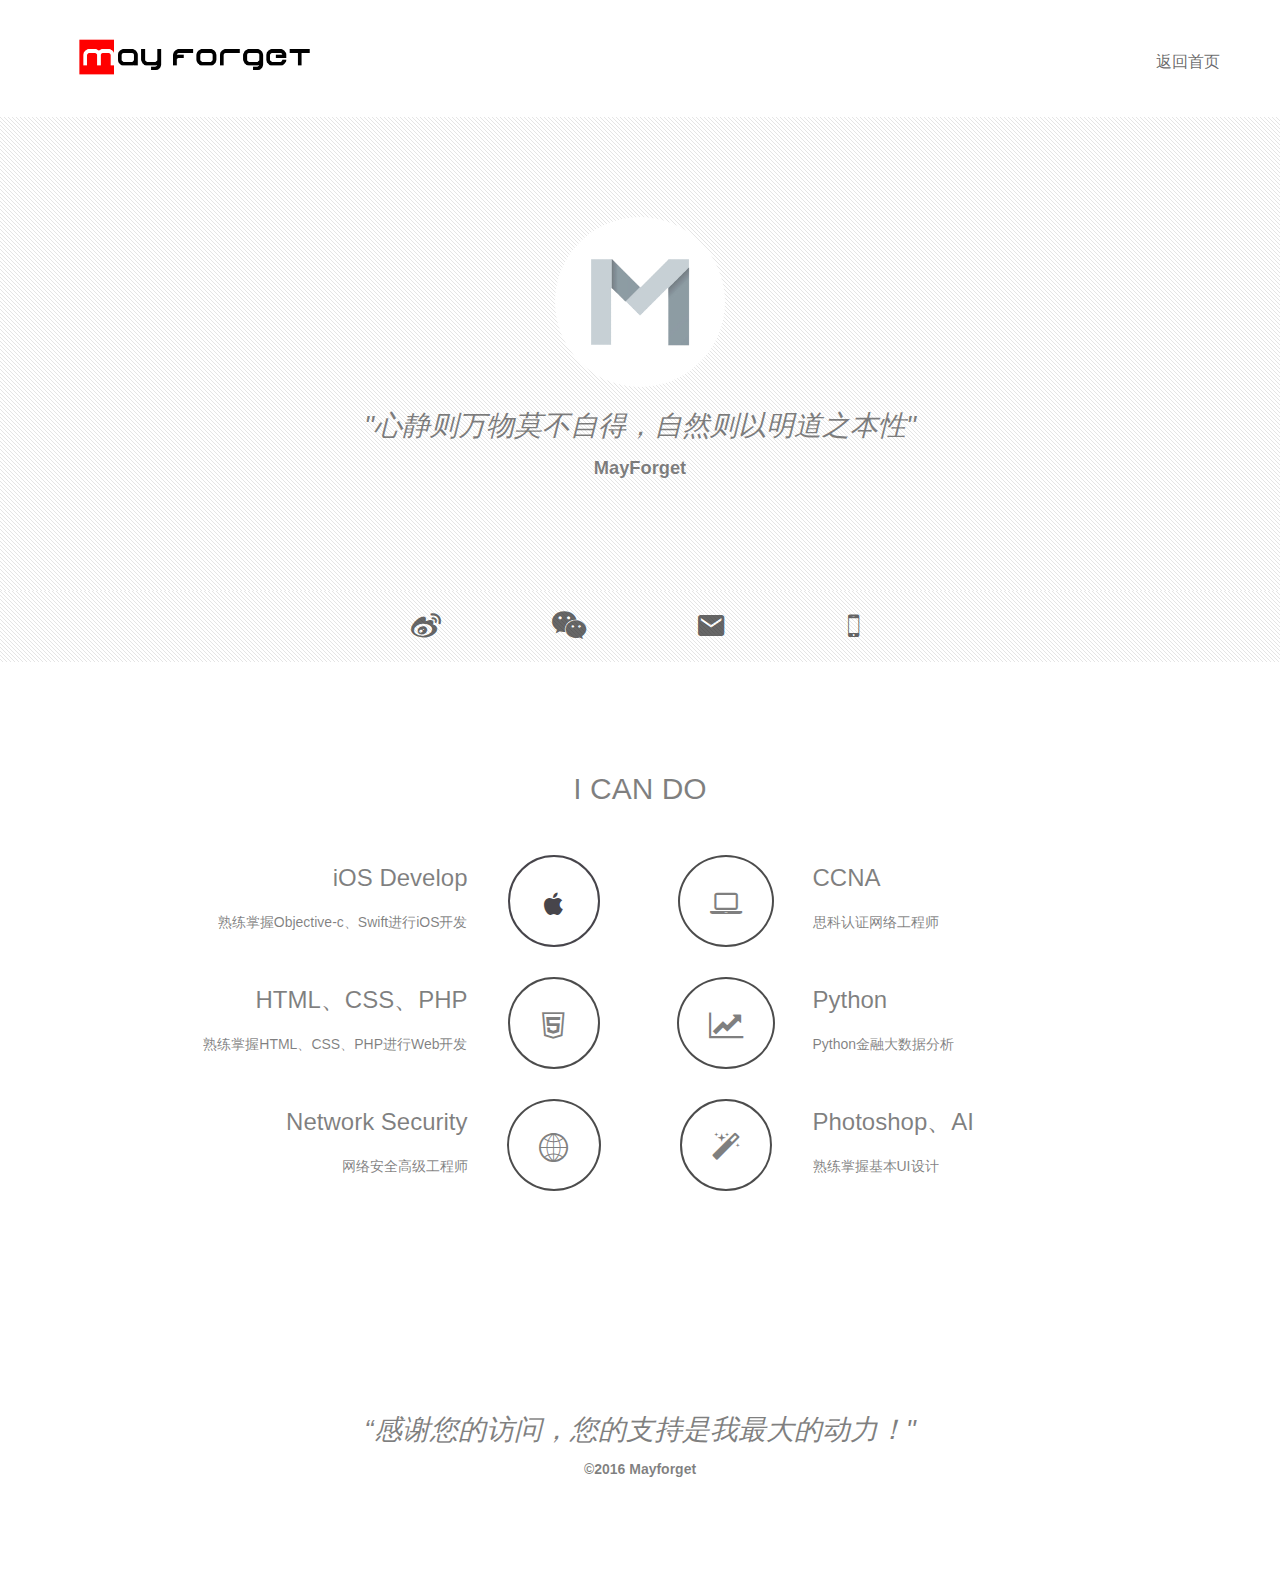
==== about/index.html @ a8c067c3 "Site updated: 2016-07-07 21:39:29" ====
<!doctype html><html><head> <meta charset="utf-8"> <meta name="keywords" content=""> <meta name="description" content=""> <meta name="viewport" content="width=device-width, initial-scale=1, user-scalable=0"> <link rel="shortcut icon" type="image/png" href="favicon.png" /> <link rel="stylesheet" type="text/css" href="./css/bootstrap.min.css"><link rel="stylesheet" type="text/css" href="style.css"><link rel='stylesheet' href='./css/font-awesome.min.css'/><link rel='stylesheet' href='./css/ionicons.min.css'/><link rel='stylesheet' href='./css/linecons.min.css'/> <script src="./js/jquery-2.1.0.min.js"></script><script src="./js/bootstrap.min.js"></script><script src="./js/blocs.min.js"></script> <title>Home</title></head><body><!-- Main container --><div class="page-container"> <!-- bloc-0 --><div class="bloc l-bloc bgc-white" id="bloc-0"><div class="container bloc-sm"><nav class="navbar row"><div class="navbar-header"><a class="navbar-brand" href="index.html"><span class="special-tag-for-editing-text-with-html"></span><span class="special-tag-for-editing-text-with-html"></span><span class="special-tag-for-editing-text-with-html"></span><span class="special-tag-for-editing-text-with-html"></span><span class="special-tag-for-editing-text-with-html"></span><span class="special-tag-for-editing-text-with-html"></span><img src="img/logo.png" alt="logo" width="270" height="45" /></a><button id="nav-toggle" type="button" class="ui-navbar-toggle navbar-toggle" data-toggle="collapse" data-target=".navbar-1"><span class="sr-only">Toggle navigation</span><span class="icon-bar"></span><span class="icon-bar"></span><span class="icon-bar"></span></button></div><div class="collapse navbar-collapse navbar-1"><ul class="site-navigation nav navbar-nav"><li><a href="http://www.mayforget.com">返回首页</a></li></ul></div></nav></div></div><!-- bloc-0 END --><!-- bloc-1 --><div class="bloc bgc-white bg-lines-dr2-bg l-bloc bg-repeat" id="bloc-1"><div class="container bloc-lg"><div class="row"><div class="col-sm-2 col-sm-offset-5 col-xs-6 col-xs-offset-3"><img src="img/avatar.png" class="img-responsive img-circle" /></div><div class="col-xs-12 col-md-8 col-md-offset-2"><h3 class="statement-bloc-text">"心静则万物莫不自得，自然则以明道之本性"</h3><p class="text-center "><strong>MayForget</strong></p></div></div></div></div><!-- bloc-1 END --><!-- bloc-2 --><div class="bloc bg-lines-dr2-bg bg-repeat bgc-white l-bloc " id="bloc-2"><div class="container bloc-sm"><div class="row"><div class="col-sm-12 col-md-6 col-md-offset-3"><div class="col-xs-3 text-center"><a class="social" href="http://weibo.com/cn7570"><span class="fa fa-weibo icon-md"></span></a></div><div class="col-xs-3 text-center"><a class="social" href="cnsecx"><span class="fa fa-weixin icon-md"></span></a></div><div class="col-xs-3 text-center"><a class="social" href="351562754@qq.con"><span class="ion ion-android-mail icon-md"></span></a></div><div class="col-xs-3 text-center"><a class="social" href="18163555505"><span class="ion ion-iphone icon-md"></span></a></div></div></div></div></div><!-- bloc-2 END --><!-- bloc-3 --><div class="bloc feature-list bgc-white l-bloc" id="bloc-3"><div class="container bloc-lg"><div class="row"><div class="col-sm-12"><h2 class="text-center mg-md">I CAN DO</h2></div></div><div class="row voffset"><div class="col-sm-6"><div class="col-sm-9"><h3 class="text-right mg-md">iOS Develop</h3><p class="text-right">熟练掌握Objective-c、Swift进行iOS开发</p></div><div class="col-sm-3"><div class="text-center"><span class="ion ion-social-apple icon-round icon-md icon-outer-space"></span></div></div></div><div class="col-sm-6"><div class="col-sm-3"><div class="text-center"><span class="fa fa-laptop icon-round icon-md"></span></div></div><div class="col-sm-9"><h3 class="mg-md">CCNA</h3><p>思科认证网络工程师</p></div></div></div><div class="row voffset"><div class="col-sm-6"><div class="col-sm-9"><h3 class="text-right mg-md">HTML、CSS、PHP</h3><p class="text-right">熟练掌握HTML、CSS、PHP进行Web开发</p></div><div class="col-sm-3"><div class="text-center"><span class="ion ion-social-html5-outline icon-round icon-md"></span></div></div></div><div class="col-sm-6"><div class="col-sm-3"><div class="text-center"><span class="fa fa-line-chart icon-round icon-md"></span></div></div><div class="col-sm-9"><h3 class="mg-md">Python</h3><p>Python金融大数据分析</p></div></div></div><div class="row voffset"><div class="col-sm-6"><div class="col-sm-9"><h3 class="text-right mg-md">Network Security</h3><p class="text-right">网络安全高级工程师</p></div><div class="col-sm-3"><div class="text-center"><span class="li_world icon-round icon-md"></span></div></div></div><div class="col-sm-6"><div class="col-sm-3"><div class="text-center"><span class="fa fa-magic icon-round icon-md"></span></div></div><div class="col-sm-9"><h3 class="mg-md">Photoshop、AI</h3><p>熟练掌握基本UI设计</p></div></div></div></div></div><!-- bloc-3 END --><!-- ScrollToTop Button --><a class="bloc-button btn btn-d scrollToTop" onclick="scrollToTarget('1')"><span class="fa fa-chevron-up"></span></a><!-- ScrollToTop Button END--><!-- Footer - bloc-4 --><div class="bloc bgc-white l-bloc" id="bloc-4"><div class="container bloc-lg"><div class="row"><div class="col-xs-12 col-md-8 col-md-offset-2"><h3 class="statement-bloc-text">“感谢您的访问，您的支持是我最大的动力！"</h3><p class="text-center"><strong>©2016 Mayforget</strong></p></div></div></div></div><!-- Footer - bloc-4 END --></div><!-- Main container END --> </body> <!-- Google Analytics --> <!-- Google Analytics END --></html>
---- about/style.css ----
body{margin:0;padding:0; background:#FFF; overflow-x:hidden; -webkit-font-smoothing: antialiased; -moz-osx-font-smoothing: grayscale;}a:hover{text-decoration: none; cursor:pointer;}a,button{outline: none!important;} #page-loading-blocs-notifaction{position: absolute;top: 0;bottom: 0;width: 100%;z-index:100000;background:#FFFFFF url("img/pageload-spinner.gif") no-repeat center center;}.bloc{width:100%;clear:both;background: 50% 50% no-repeat;padding:0 50px;-webkit-background-size: cover;-moz-background-size: cover;-o-background-size: cover;background-size: cover;position:relative;}.bloc .container{padding-left:0;padding-right:0;}.bloc-lg{padding:100px 50px;}.bloc-sm{padding:20px 50px;}.bg-center,.bg-l-edge,.bg-r-edge,.bg-t-edge,.bg-b-edge,.bg-tl-edge,.bg-bl-edge,.bg-tr-edge,.bg-br-edge,.bg-repeat{-webkit-background-size: auto!important;-moz-background-size: auto!important;-o-background-size: auto!important;background-size: auto!important;}.bg-repeat{background:repeat;}.d-bloc .panel,.l-bloc{color:rgba(0,0,0,.5);}.d-bloc .panel button:hover,.l-bloc button:hover{color:rgba(0,0,0,.7);}.l-bloc .icon-round,.l-bloc .icon-square,.l-bloc .icon-rounded,.l-bloc .icon-semi-rounded-a,.l-bloc .icon-semi-rounded-b{border-color:rgba(0,0,0,.7);}.d-bloc .panel .divider-h span,.l-bloc .divider-h span{border-color:rgba(0,0,0,.1);}.d-bloc .panel .a-btn,.l-bloc .a-btn,.l-bloc .navbar a,.l-bloc .navbar-brand,.l-bloc a .icon-sm, .l-bloc a .icon-md, .l-bloc a .icon-lg, .l-bloc a .icon-xl, .l-bloc h1 a, .l-bloc h2 a, .l-bloc h3 a, .l-bloc h4 a, .l-bloc h5 a, .l-bloc h6 a, .l-bloc p a{color:rgba(0,0,0,.6);}.d-bloc .panel .a-btn:hover,.l-bloc .a-btn:hover,.l-bloc .navbar a:hover, .l-bloc .navbar-brand:hover, .l-bloc a:hover .icon-sm, .l-bloc a:hover .icon-md, .l-bloc a:hover .icon-lg, .l-bloc a:hover .icon-xl, .l-bloc h1 a:hover, .l-bloc h2 a:hover, .l-bloc h3 a:hover, .l-bloc h4 a:hover, .l-bloc h5 a:hover, .l-bloc h6 a:hover, .l-bloc p a:hover{color:rgba(0,0,0,1);}.l-bloc .navbar-toggle .icon-bar{color:rgba(0,0,0,.6);}.d-bloc .panel .btn-wire,.d-bloc .panel .btn-wire:hover,.l-bloc .btn-wire,.l-bloc .btn-wire:hover{color:rgba(0,0,0,.7);border-color:rgba(0,0,0,.3);}.voffset{margin-top:30px;}#bloc-1 p{font-size: 18.285714149475098px;}.navbar{margin-bottom: 0;z-index:1;}.navbar-brand{height:auto;padding:15px 15px;font-size:25px;font-weight:normal;font-weight:600;}.navbar-brand img{max-height: 200px;margin: 0 5px 0 0;display:inline;}.navbar-brand{padding: 15px 15px;}.navbar .nav{padding-top: 2px;margin-right: -16px;float:right;z-index:1;}.nav > li{float:left;margin-top:4px;font-size:16px;}.navbar-nav .open .dropdown-menu > li > a{text-align: inherit;}.nav > li a:hover, .nav > li a:focus{background:transparent;}.navbar-toggle{margin: 10px 10px 0 0;border: 0px;}.navbar-toggle:hover{background:transparent!important;}.navbar-toggle .icon-bar{background-color: rgba(0,0,0,.5);width: 26px;} .nav-invert .navbar .nav{float:left;}.nav-invert .navbar-header, .nav-invert .navbar-brand{float:right;}@media (min-width: 768px){.site-navigation{position:absolute;top:50%;right:20px;transform:translate(0, -50%);-webkit-transform:translateY(-50%);}.nav > li .dropdown-menu a,.nav > li .dropdown-menu a:hover{color:#484848;}.nav-invert .site-navigation{left:20px;right:0;}.nav-center{text-align:center;}.nav-center .navbar-header{width:100%;}.nav-center .navbar-header, .nav-center .navbar-brand, .nav-center .nav > li{float: none;display:inline-block;}.nav-center .site-navigation{position:relative;width:100%;margin-top:20px;}}.nav > li > .dropdown a{background: none!important;display: block;padding: 14px 15px;}nav .caret{margin: 0 5px;}.dropdown-menu .dropdown-menu{top:-8px;left:100%;}.dropdown-menu .dropmenu-flow-right{top:100%;left:0;margin-left: -1px;border-top-left-radius: 0;border-top-right-radius: 0;}.dropdown-menu .dropdown span{border: 4px solid black;border-top-color:transparent;border-right-color:transparent;border-bottom-color:transparent;margin: 6px -5px 0 0!important;float: right;}.mg-md{margin-top:10px;margin-bottom:20px;}.btn{margin: 0 5px 5px 0;}.btn.pull-right{margin: 0 0 5px 5px;}.btn-d,.btn-d:hover,.btn-d:focus{color:#FFF;background:rgba(0,0,0,.3);}button{outline: none!important;}.btn .caret{margin:0 0 0 5px}.dropdown a .caret{margin:0 0 0 5px}.btn-dropdown .dropdown-menu .dropdown{padding: 3px 20px;}.icon-md{font-size:30px!important;}.icon-round{margin:0 auto;border:2px solid transparent;border-radius: 50%;padding: 32px 30px 26px 30px;min-width:80px;}.icon-round,.icon-md,.icon-square.icon-md,.icon-rounded.icon-md{min-width: 92px;}.icon-round.icon-lg,.icon-square.icon-lg,.icon-rounded.icon-lg{min-width: 122px;}.icon-round.icon-xl,.icon-square.icon-xl,.icon-rounded.icon-xl{min-width: 162px;}.panel-sq, .panel-sq .panel-heading, .panel-sq .panel-footer{border-radius:0;}.panel-rd{border-radius:30px;}.panel-rd .panel-heading{border-radius:29px 29px 0 0;}.panel-rd .panel-footer{border-radius:0 0 29px 29px;}iframe{border:0;}.scrollToTop{width:40px;height:40px;position:fixed;bottom:20px;right:20px;opacity: 0;z-index: 500;transition: all .3s ease-in-out;}.scrollToTop span{margin-top: 6px;}.showScrollTop{font-size: 14px;opacity: 1;}h1,h2,h3,h4,h5,h6,p,label,.btn,a{font-family:"Helvetica";}.container{max-width:1170px;}.statement-bloc-text{line-height:38px;font-style:italic;font-size:28px;text-align:center;font-weight:lighter;}.bgc-white{background-color:#ffffff;}.icon-outer-space{color:#47454B!important;border-color:#47454B!important;}.bg-lines-dr2-bg{background-image:url('img/lines-dr2-bg.png');}@media (max-width: 1024px){ .bloc{  padding-left: 20px;padding-right: 20px;}}@media (max-width: 768px){ .container{width:100%;} .b-parallax{background-attachment:scroll;} .page-container, #hero-bloc{overflow-x: hidden;position: relative;}}@media (max-width: 767px){ .page-container{  overflow-x: hidden;  position:relative; } h1,h2,h3,h4,h5,h6,p{  padding-left:10px!important;padding-right:10px!important;  } #hero-bloc h1{  font-size:40px; } #hero-bloc h2{  font-size:34px; } #hero-bloc h3{  font-size:25px; } .bloc{  padding-left: 0;padding-right: 0; -webkit-background-size: auto 200%;  -moz-background-size: auto 200%;  -o-background-size: auto 200%;  background-size: auto 200%; } .b-parallax{  background-attachment:scroll; } .navbar .nav{  padding-top: 0;  border-top:1px solid rgba(0,0,0,.2);  float:none!important; } .navbar.row{  margin-left: 0;  margin-right: 0; } .site-navigation{position:inherit;transform:none;-webkit-transform:none;-ms-transform:none; }.nav > li{  margin-top: 0;  border-bottom:1px solid rgba(0,0,0,.1);  background:rgba(0,0,0,.05);  text-align: left;  padding-left:15px;  width:100%; } .nav > li:hover{  background:rgba(0,0,0,.08); } .dropdown .dropdown a .caret{  float: none;  margin: 5px 0 0 10px!important;  border: 4px solid black;  border-bottom-color: transparent;  border-right-color: transparent;  border-left-color: transparent; }  #hero-bloc .navbar .nav{  background:rgba(0,0,0,.8); } #hero-bloc .navbar .nav a{  color:rgba(255,255,255,.6); } .hero{  padding:50px 0; } .hero-nav{  left:-1px;  right:-1px; } .navbar-collapse{  padding:0;  overflow-x: hidden;  -webkit-box-shadow: none;  box-shadow: none; } .navbar-brand img{  max-height: 40px;  width:auto;  margin: -10px 10px 0 0;  } .nav-invert .navbar-header{  float: none;  width:100%; } .nav-invert .navbar-toggle{  float:left;  } .bloc-group .bloc{display:block;width:100%;  } .bloc-tile-2 .container, .bloc-tile-3 .container, .bloc-tile-4 .container{padding-left: 10px;padding-right: 10px; } .bloc-xxl,.bloc-xl,.bloc-lg{  padding: 40px 0; } .bloc-sm,.bloc-md{  padding-left: 0;padding-right: 0; } .a-block{  padding:0 10px; } .btn-dwn{ display:none;  } .voffset{  margin-top:5px; } .voffset-md{  margin-top:20px; } .voffset-lg{  margin-top:30px; } form{  padding:5px; } .close-lightbox{  display:inline-block; } .col-xs-2, .col-sm-2, .col-md-2, .col-lg-2, .col-xs-3, .col-sm-3, .col-md-3, .col-lg-3, .col-xs-4, .col-sm-4, .col-md-4, .col-lg-4, .col-xs-5, .col-sm-5, .col-md-5, .col-lg-5, .col-xs-6, .col-sm-6, .col-md-6, .col-lg-6, .col-xs-7, .col-sm-7, .col-md-7, .col-lg-7, .col-xs-8, .col-sm-8, .col-md-8, .col-lg-8, .col-xs-9, .col-sm-9, .col-md-9, .col-lg-9, .col-xs-10, .col-sm-10, .col-md-10, .col-lg-10, .col-xs-11, .col-sm-11, .col-md-11, .col-lg-11, .col-xs-12, .col-sm-12, .col-md-12, .col-lg-12 {  margin-top: 30px;  margin-bottom: 30px; } .video-bg-contianer{  display:none; } .blocsapp-device-iphone5{background-size: 216px 425px;padding-top:60px;width:216px;height:425px; } .blocsapp-device-iphone5 img{width: 180px;height: 320px; }}
---- about/css/linecons.min.css ----
@font-face{font-family:linecons;src:url(../fonts/linecons.eot);src:url(../fonts/linecons.eot?#iefix) format("embedded-opentype"),url(../fonts/linecons.woff) format("woff"),url(../fonts/linecons.ttf) format("truetype"),url(../fonts/linecons.svg#linecons) format("svg");font-weight:400;font-style:normal}[class*=" li_"],[class*=" li_"]:before,[class^=li_],[class^=li_]:before{font-family:linecons;font-style:normal;speak:none;font-weight:400;line-height:1;-webkit-font-smoothing:antialiased;-moz-osx-font-smoothing:grayscale;display:inline-block}.li_heart:before{content:"\e000"}.li_cloud:before{content:"\e001"}.li_star:before{content:"\e002"}.li_tv:before{content:"\e003"}.li_sound:before{content:"\e004"}.li_video:before{content:"\e005"}.li_trash:before{content:"\e006"}.li_user:before{content:"\e007"}.li_key:before{content:"\e008"}.li_search:before{content:"\e009"}.li_settings:before{content:"\e00a"}.li_camera:before{content:"\e00b"}.li_tag:before{content:"\e00c"}.li_lock:before{content:"\e00d"}.li_bulb:before{content:"\e00e"}.li_pen:before{content:"\e00f"}.li_diamond:before{content:"\e010"}.li_display:before{content:"\e011"}.li_location:before{content:"\e012"}.li_eye:before{content:"\e013"}.li_bubble:before{content:"\e014"}.li_stack:before{content:"\e015"}.li_cup:before{content:"\e016"}.li_phone:before{content:"\e017"}.li_news:before{content:"\e018"}.li_mail:before{content:"\e019"}.li_like:before{content:"\e01a"}.li_photo:before{content:"\e01b"}.li_note:before{content:"\e01c"}.li_clock:before{content:"\e01d"}.li_paperplane:before{content:"\e01e"}.li_params:before{content:"\e01f"}.li_banknote:before{content:"\e020"}.li_data:before{content:"\e021"}.li_music:before{content:"\e022"}.li_megaphone:before{content:"\e023"}.li_study:before{content:"\e024"}.li_lab:before{content:"\e025"}.li_food:before{content:"\e026"}.li_t-shirt:before{content:"\e027"}.li_fire:before{content:"\e028"}.li_clip:before{content:"\e029"}.li_shop:before{content:"\e02a"}.li_calendar:before{content:"\e02b"}.li_vallet:before{content:"\e02c"}.li_vynil:before{content:"\e02d"}.li_truck:before{content:"\e02e"}.li_world:before{content:"\e02f"}
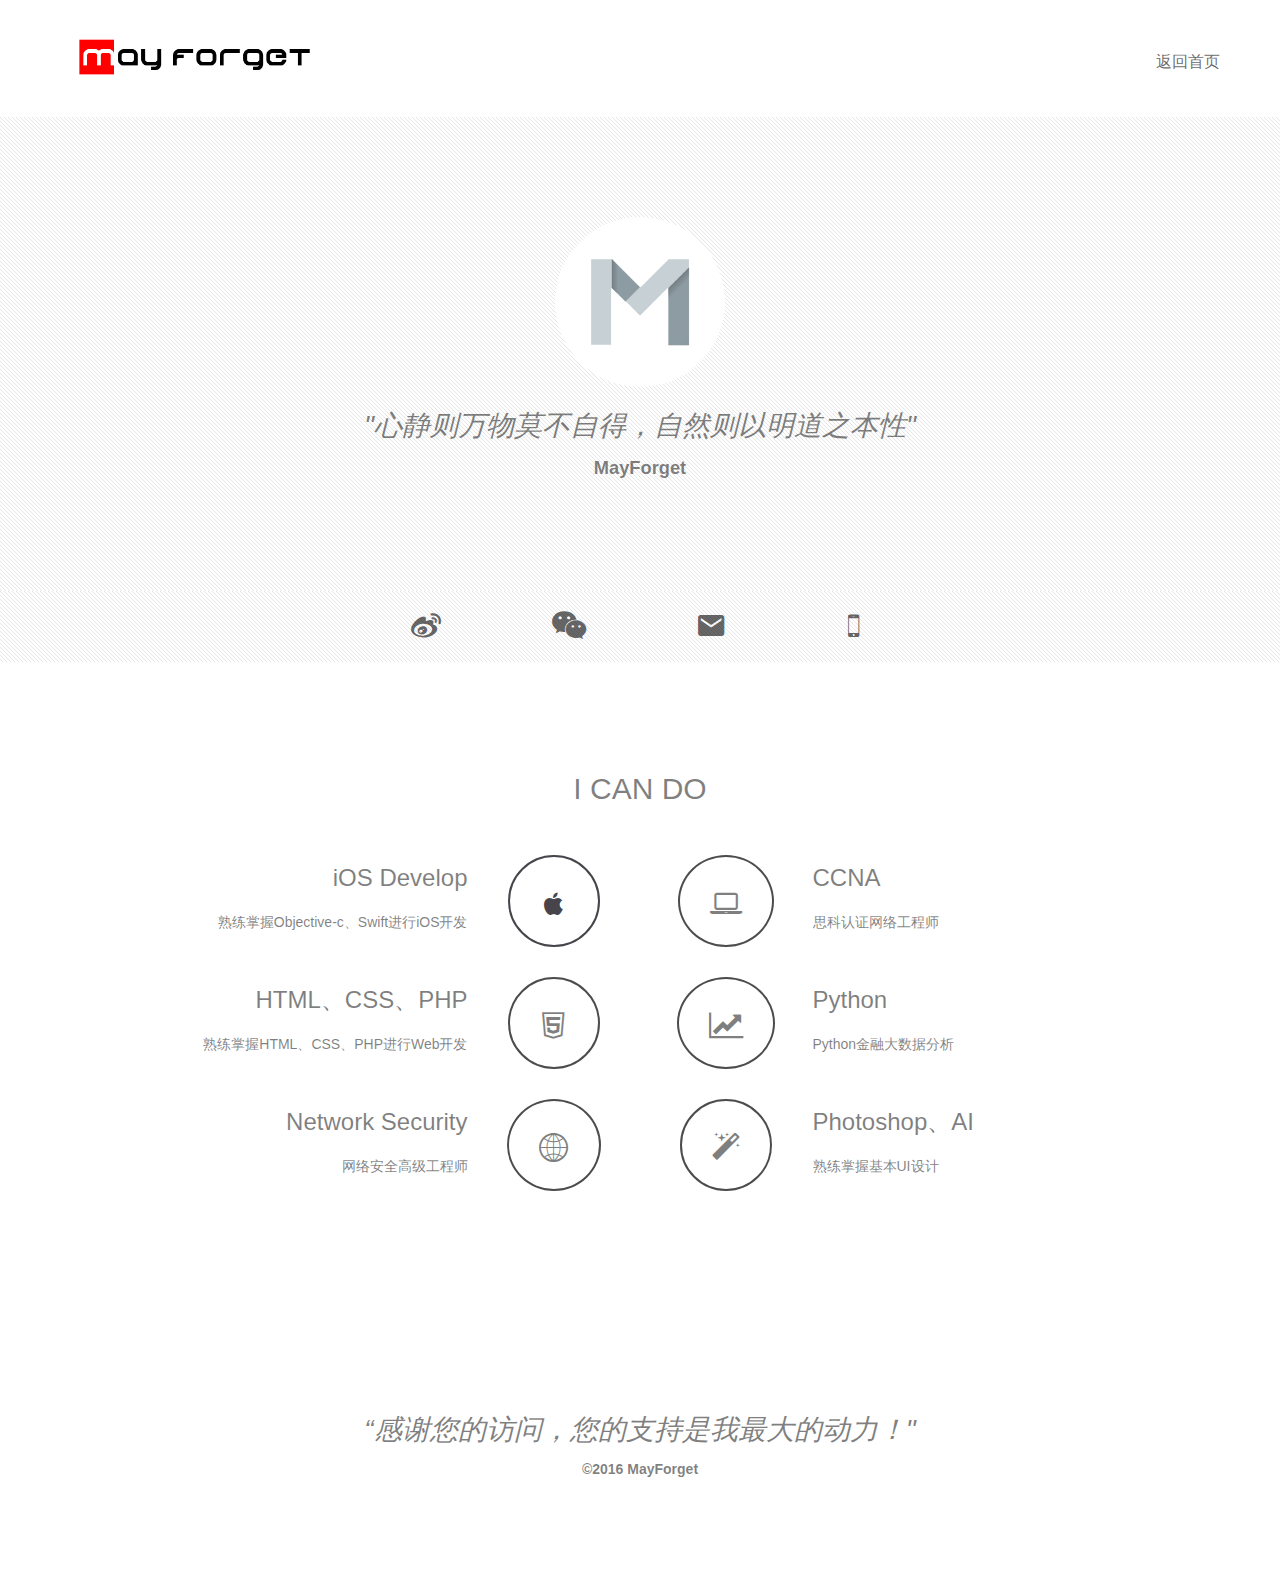
==== commit e2db6420: "Site updated: 2016-07-10 10:31:53" ====
--- a/about/index.html
+++ b/about/index.html
@@ -1 +1 @@
-<!doctype html><html><head> <meta charset="utf-8"> <meta name="keywords" content=""> <meta name="description" content=""> <meta name="viewport" content="width=device-width, initial-scale=1, user-scalable=0"> <link rel="shortcut icon" type="image/png" href="favicon.png" /> <link rel="stylesheet" type="text/css" href="./css/bootstrap.min.css"><link rel="stylesheet" type="text/css" href="style.css"><link rel='stylesheet' href='./css/font-awesome.min.css'/><link rel='stylesheet' href='./css/ionicons.min.css'/><link rel='stylesheet' href='./css/linecons.min.css'/> <script src="./js/jquery-2.1.0.min.js"></script><script src="./js/bootstrap.min.js"></script><script src="./js/blocs.min.js"></script> <title>Home</title></head><body><!-- Main container --><div class="page-container"> <!-- bloc-0 --><div class="bloc l-bloc bgc-white" id="bloc-0"><div class="container bloc-sm"><nav class="navbar row"><div class="navbar-header"><a class="navbar-brand" href="index.html"><span class="special-tag-for-editing-text-with-html"></span><span class="special-tag-for-editing-text-with-html"></span><span class="special-tag-for-editing-text-with-html"></span><span class="special-tag-for-editing-text-with-html"></span><span class="special-tag-for-editing-text-with-html"></span><span class="special-tag-for-editing-text-with-html"></span><img src="img/logo.png" alt="logo" width="270" height="45" /></a><button id="nav-toggle" type="button" class="ui-navbar-toggle navbar-toggle" data-toggle="collapse" data-target=".navbar-1"><span class="sr-only">Toggle navigation</span><span class="icon-bar"></span><span class="icon-bar"></span><span class="icon-bar"></span></button></div><div class="collapse navbar-collapse navbar-1"><ul class="site-navigation nav navbar-nav"><li><a href="http://www.mayforget.com">返回首页</a></li></ul></div></nav></div></div><!-- bloc-0 END --><!-- bloc-1 --><div class="bloc bgc-white bg-lines-dr2-bg l-bloc bg-repeat" id="bloc-1"><div class="container bloc-lg"><div class="row"><div class="col-sm-2 col-sm-offset-5 col-xs-6 col-xs-offset-3"><img src="img/avatar.png" class="img-responsive img-circle" /></div><div class="col-xs-12 col-md-8 col-md-offset-2"><h3 class="statement-bloc-text">"心静则万物莫不自得，自然则以明道之本性"</h3><p class="text-center "><strong>MayForget</strong></p></div></div></div></div><!-- bloc-1 END --><!-- bloc-2 --><div class="bloc bg-lines-dr2-bg bg-repeat bgc-white l-bloc " id="bloc-2"><div class="container bloc-sm"><div class="row"><div class="col-sm-12 col-md-6 col-md-offset-3"><div class="col-xs-3 text-center"><a class="social" href="http://weibo.com/cn7570"><span class="fa fa-weibo icon-md"></span></a></div><div class="col-xs-3 text-center"><a class="social" href="cnsecx"><span class="fa fa-weixin icon-md"></span></a></div><div class="col-xs-3 text-center"><a class="social" href="351562754@qq.con"><span class="ion ion-android-mail icon-md"></span></a></div><div class="col-xs-3 text-center"><a class="social" href="18163555505"><span class="ion ion-iphone icon-md"></span></a></div></div></div></div></div><!-- bloc-2 END --><!-- bloc-3 --><div class="bloc feature-list bgc-white l-bloc" id="bloc-3"><div class="container bloc-lg"><div class="row"><div class="col-sm-12"><h2 class="text-center mg-md">I CAN DO</h2></div></div><div class="row voffset"><div class="col-sm-6"><div class="col-sm-9"><h3 class="text-right mg-md">iOS Develop</h3><p class="text-right">熟练掌握Objective-c、Swift进行iOS开发</p></div><div class="col-sm-3"><div class="text-center"><span class="ion ion-social-apple icon-round icon-md icon-outer-space"></span></div></div></div><div class="col-sm-6"><div class="col-sm-3"><div class="text-center"><span class="fa fa-laptop icon-round icon-md"></span></div></div><div class="col-sm-9"><h3 class="mg-md">CCNA</h3><p>思科认证网络工程师</p></div></div></div><div class="row voffset"><div class="col-sm-6"><div class="col-sm-9"><h3 class="text-right mg-md">HTML、CSS、PHP</h3><p class="text-right">熟练掌握HTML、CSS、PHP进行Web开发</p></div><div class="col-sm-3"><div class="text-center"><span class="ion ion-social-html5-outline icon-round icon-md"></span></div></div></div><div class="col-sm-6"><div class="col-sm-3"><div class="text-center"><span class="fa fa-line-chart icon-round icon-md"></span></div></div><div class="col-sm-9"><h3 class="mg-md">Python</h3><p>Python金融大数据分析</p></div></div></div><div class="row voffset"><div class="col-sm-6"><div class="col-sm-9"><h3 class="text-right mg-md">Network Security</h3><p class="text-right">网络安全高级工程师</p></div><div class="col-sm-3"><div class="text-center"><span class="li_world icon-round icon-md"></span></div></div></div><div class="col-sm-6"><div class="col-sm-3"><div class="text-center"><span class="fa fa-magic icon-round icon-md"></span></div></div><div class="col-sm-9"><h3 class="mg-md">Photoshop、AI</h3><p>熟练掌握基本UI设计</p></div></div></div></div></div><!-- bloc-3 END --><!-- ScrollToTop Button --><a class="bloc-button btn btn-d scrollToTop" onclick="scrollToTarget('1')"><span class="fa fa-chevron-up"></span></a><!-- ScrollToTop Button END--><!-- Footer - bloc-4 --><div class="bloc bgc-white l-bloc" id="bloc-4"><div class="container bloc-lg"><div class="row"><div class="col-xs-12 col-md-8 col-md-offset-2"><h3 class="statement-bloc-text">“感谢您的访问，您的支持是我最大的动力！"</h3><p class="text-center"><strong>©2016 Mayforget</strong></p></div></div></div></div><!-- Footer - bloc-4 END --></div><!-- Main container END --> </body> <!-- Google Analytics --> <!-- Google Analytics END --></html>+<!doctype html><html><head> <meta charset="utf-8"> <meta name="keywords" content=""> <meta name="description" content=""> <meta name="viewport" content="width=device-width, initial-scale=1, user-scalable=0"> <link rel="shortcut icon" type="image/png" href="favicon.png" /> <link rel="stylesheet" type="text/css" href="./css/bootstrap.min.css"><link rel="stylesheet" type="text/css" href="style.css"><link rel='stylesheet' href='./css/font-awesome.min.css'/><link rel='stylesheet' href='./css/ionicons.min.css'/><link rel='stylesheet' href='./css/linecons.min.css'/> <script src="./js/jquery-2.1.0.min.js"></script><script src="./js/bootstrap.min.js"></script><script src="./js/blocs.min.js"></script> <title>Home</title></head><body><!-- Main container --><div class="page-container"> <!-- bloc-0 --><div class="bloc l-bloc bgc-white" id="bloc-0"><div class="container bloc-sm"><nav class="navbar row"><div class="navbar-header"><a class="navbar-brand" href="index.html"><span class="special-tag-for-editing-text-with-html"></span><span class="special-tag-for-editing-text-with-html"></span><span class="special-tag-for-editing-text-with-html"></span><span class="special-tag-for-editing-text-with-html"></span><span class="special-tag-for-editing-text-with-html"></span><span class="special-tag-for-editing-text-with-html"></span><img src="img/logo.png" alt="logo" width="270" height="45" /></a><button id="nav-toggle" type="button" class="ui-navbar-toggle navbar-toggle" data-toggle="collapse" data-target=".navbar-1"><span class="sr-only">Toggle navigation</span><span class="icon-bar"></span><span class="icon-bar"></span><span class="icon-bar"></span></button></div><div class="collapse navbar-collapse navbar-1"><ul class="site-navigation nav navbar-nav"><li><a href="http://www.mayforget.com">返回首页</a></li></ul></div></nav></div></div><!-- bloc-0 END --><!-- bloc-1 --><div class="bloc bgc-white bg-lines-dr2-bg l-bloc bg-repeat" id="bloc-1"><div class="container bloc-lg"><div class="row"><div class="col-sm-2 col-sm-offset-5 col-xs-6 col-xs-offset-3"><img src="img/avatar.png" class="img-responsive img-circle" /></div><div class="col-xs-12 col-md-8 col-md-offset-2"><h3 class="statement-bloc-text">"心静则万物莫不自得，自然则以明道之本性"</h3><p class="text-center "><strong>MayForget</strong></p></div></div></div></div><!-- bloc-1 END --><!-- bloc-2 --><div class="bloc bg-lines-dr2-bg bg-repeat bgc-white l-bloc " id="bloc-2"><div class="container bloc-sm"><div class="row"><div class="col-sm-12 col-md-6 col-md-offset-3"><div class="col-xs-3 text-center"><a class="social" href="http://weibo.com/cn7570"><span class="fa fa-weibo icon-md"></span></a></div><div class="col-xs-3 text-center"><a class="social" href="weixin/index.html"><span class="fa fa-weixin icon-md"></span></a></div><div class="col-xs-3 text-center"><a class="social" href="mailto:351562754@qq.com"><span class="ion ion-android-mail icon-md"></span></a></div><div class="col-xs-3 text-center"><a class="social" href="Tel:18163555505"><span class="ion ion-iphone icon-md"></span></a></div></div></div></div></div><!-- bloc-2 END --><!-- bloc-3 --><div class="bloc feature-list bgc-white l-bloc" id="bloc-3"><div class="container bloc-lg"><div class="row"><div class="col-sm-12"><h2 class="text-center mg-md">I CAN DO</h2></div></div><div class="row voffset"><div class="col-sm-6"><div class="col-sm-9"><h3 class="text-right mg-md">iOS Develop</h3><p class="text-right">熟练掌握Objective-c、Swift进行iOS开发</p></div><div class="col-sm-3"><div class="text-center"><span class="ion ion-social-apple icon-round icon-md icon-outer-space"></span></div></div></div><div class="col-sm-6"><div class="col-sm-3"><div class="text-center"><span class="fa fa-laptop icon-round icon-md"></span></div></div><div class="col-sm-9"><h3 class="mg-md">CCNA</h3><p>思科认证网络工程师</p></div></div></div><div class="row voffset"><div class="col-sm-6"><div class="col-sm-9"><h3 class="text-right mg-md">HTML、CSS、PHP</h3><p class="text-right">熟练掌握HTML、CSS、PHP进行Web开发</p></div><div class="col-sm-3"><div class="text-center"><span class="ion ion-social-html5-outline icon-round icon-md"></span></div></div></div><div class="col-sm-6"><div class="col-sm-3"><div class="text-center"><span class="fa fa-line-chart icon-round icon-md"></span></div></div><div class="col-sm-9"><h3 class="mg-md">Python</h3><p>Python金融大数据分析</p></div></div></div><div class="row voffset"><div class="col-sm-6"><div class="col-sm-9"><h3 class="text-right mg-md">Network Security</h3><p class="text-right">网络安全高级工程师</p></div><div class="col-sm-3"><div class="text-center"><span class="li_world icon-round icon-md"></span></div></div></div><div class="col-sm-6"><div class="col-sm-3"><div class="text-center"><span class="fa fa-magic icon-round icon-md"></span></div></div><div class="col-sm-9"><h3 class="mg-md">Photoshop、AI</h3><p>熟练掌握基本UI设计</p></div></div></div></div></div><!-- bloc-3 END --><!-- ScrollToTop Button --><a class="bloc-button btn btn-d scrollToTop" onclick="scrollToTarget('1')"><span class="fa fa-chevron-up"></span></a><!-- ScrollToTop Button END--><!-- Footer - bloc-4 --><div class="bloc bgc-white l-bloc" id="bloc-4"><div class="container bloc-lg"><div class="row"><div class="col-xs-12 col-md-8 col-md-offset-2"><h3 class="statement-bloc-text">“感谢您的访问，您的支持是我最大的动力！"</h3><p class="text-center"><strong>©2016 MayForget</strong></p></div></div></div></div><!-- Footer - bloc-4 END --></div><!-- Main container END --> </body> <!-- Google Analytics --> <!-- Google Analytics END --></html>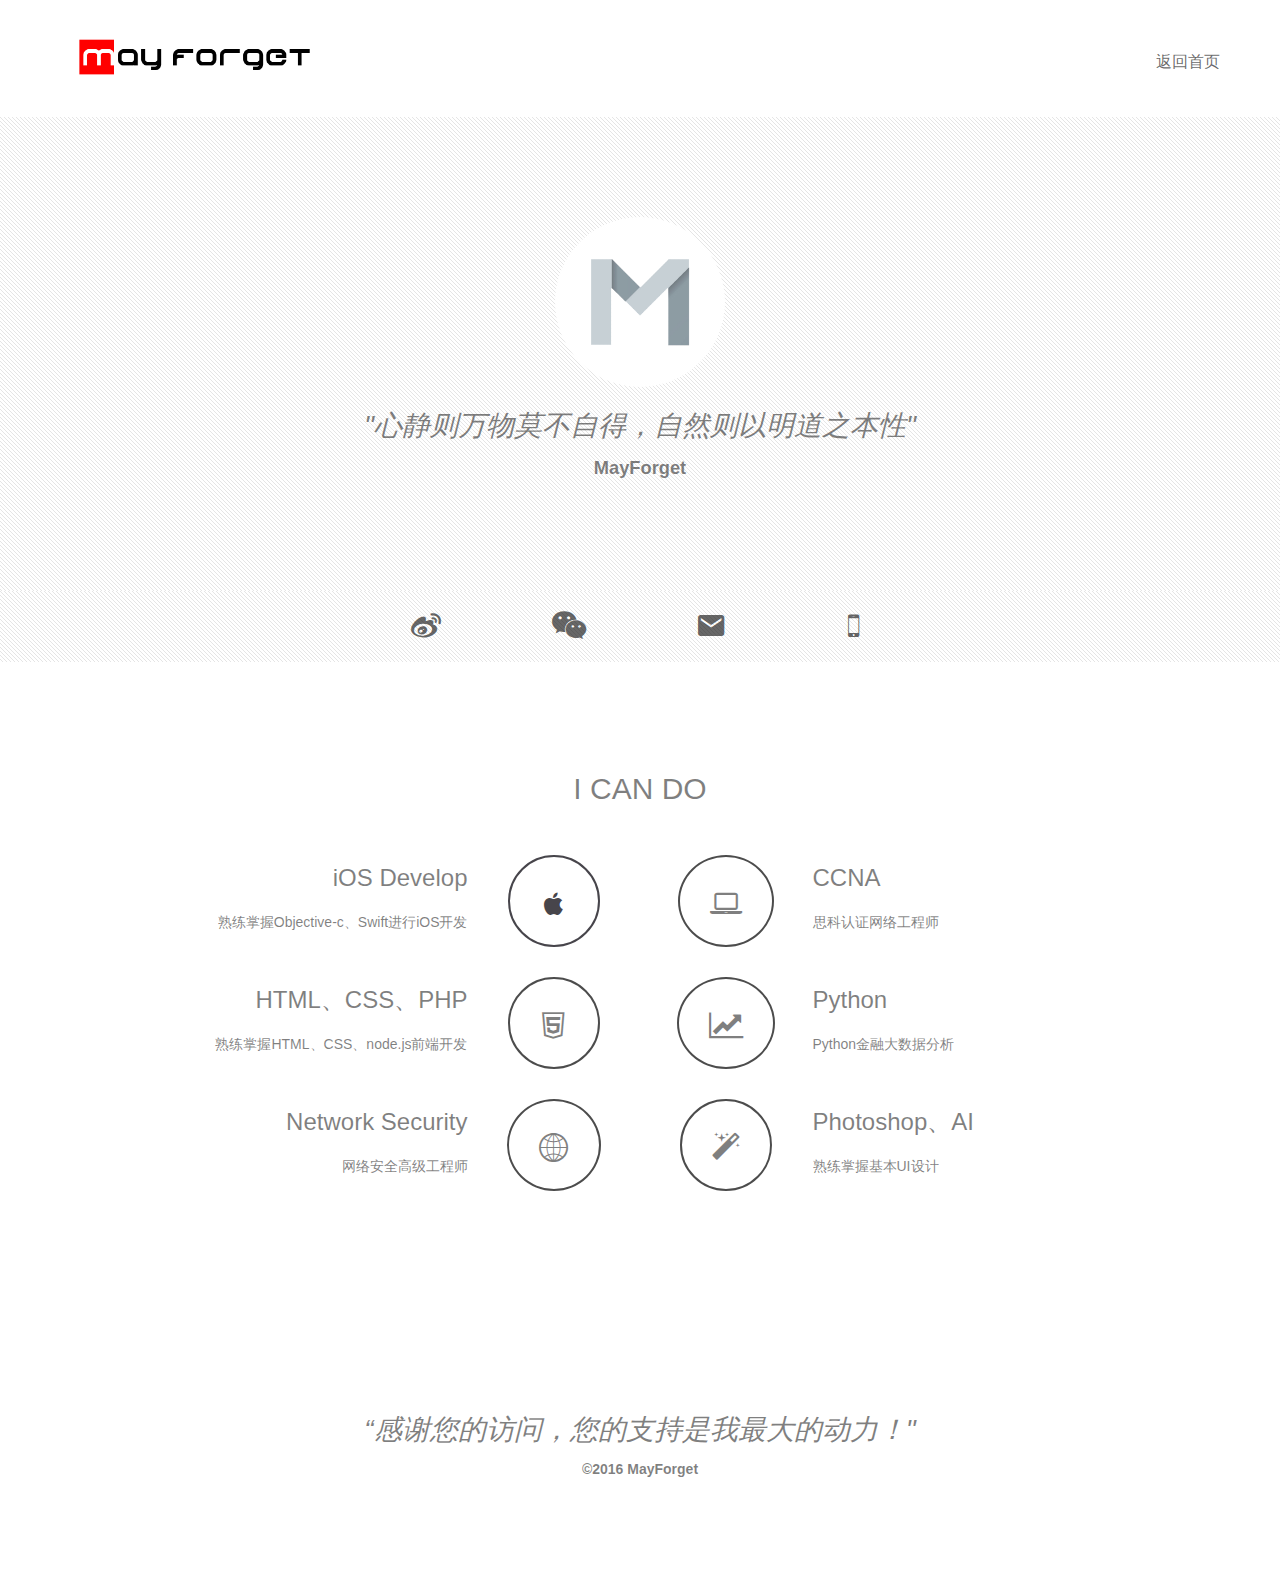
==== commit 990867cb: "Site updated: 2016-08-01 21:10:25" ====
--- a/about/index.html
+++ b/about/index.html
@@ -1 +1 @@
-<!doctype html><html><head> <meta charset="utf-8"> <meta name="keywords" content=""> <meta name="description" content=""> <meta name="viewport" content="width=device-width, initial-scale=1, user-scalable=0"> <link rel="shortcut icon" type="image/png" href="favicon.png" /> <link rel="stylesheet" type="text/css" href="./css/bootstrap.min.css"><link rel="stylesheet" type="text/css" href="style.css"><link rel='stylesheet' href='./css/font-awesome.min.css'/><link rel='stylesheet' href='./css/ionicons.min.css'/><link rel='stylesheet' href='./css/linecons.min.css'/> <script src="./js/jquery-2.1.0.min.js"></script><script src="./js/bootstrap.min.js"></script><script src="./js/blocs.min.js"></script> <title>Home</title></head><body><!-- Main container --><div class="page-container"> <!-- bloc-0 --><div class="bloc l-bloc bgc-white" id="bloc-0"><div class="container bloc-sm"><nav class="navbar row"><div class="navbar-header"><a class="navbar-brand" href="index.html"><span class="special-tag-for-editing-text-with-html"></span><span class="special-tag-for-editing-text-with-html"></span><span class="special-tag-for-editing-text-with-html"></span><span class="special-tag-for-editing-text-with-html"></span><span class="special-tag-for-editing-text-with-html"></span><span class="special-tag-for-editing-text-with-html"></span><img src="img/logo.png" alt="logo" width="270" height="45" /></a><button id="nav-toggle" type="button" class="ui-navbar-toggle navbar-toggle" data-toggle="collapse" data-target=".navbar-1"><span class="sr-only">Toggle navigation</span><span class="icon-bar"></span><span class="icon-bar"></span><span class="icon-bar"></span></button></div><div class="collapse navbar-collapse navbar-1"><ul class="site-navigation nav navbar-nav"><li><a href="http://www.mayforget.com">返回首页</a></li></ul></div></nav></div></div><!-- bloc-0 END --><!-- bloc-1 --><div class="bloc bgc-white bg-lines-dr2-bg l-bloc bg-repeat" id="bloc-1"><div class="container bloc-lg"><div class="row"><div class="col-sm-2 col-sm-offset-5 col-xs-6 col-xs-offset-3"><img src="img/avatar.png" class="img-responsive img-circle" /></div><div class="col-xs-12 col-md-8 col-md-offset-2"><h3 class="statement-bloc-text">"心静则万物莫不自得，自然则以明道之本性"</h3><p class="text-center "><strong>MayForget</strong></p></div></div></div></div><!-- bloc-1 END --><!-- bloc-2 --><div class="bloc bg-lines-dr2-bg bg-repeat bgc-white l-bloc " id="bloc-2"><div class="container bloc-sm"><div class="row"><div class="col-sm-12 col-md-6 col-md-offset-3"><div class="col-xs-3 text-center"><a class="social" href="http://weibo.com/cn7570"><span class="fa fa-weibo icon-md"></span></a></div><div class="col-xs-3 text-center"><a class="social" href="weixin/index.html"><span class="fa fa-weixin icon-md"></span></a></div><div class="col-xs-3 text-center"><a class="social" href="mailto:351562754@qq.com"><span class="ion ion-android-mail icon-md"></span></a></div><div class="col-xs-3 text-center"><a class="social" href="Tel:18163555505"><span class="ion ion-iphone icon-md"></span></a></div></div></div></div></div><!-- bloc-2 END --><!-- bloc-3 --><div class="bloc feature-list bgc-white l-bloc" id="bloc-3"><div class="container bloc-lg"><div class="row"><div class="col-sm-12"><h2 class="text-center mg-md">I CAN DO</h2></div></div><div class="row voffset"><div class="col-sm-6"><div class="col-sm-9"><h3 class="text-right mg-md">iOS Develop</h3><p class="text-right">熟练掌握Objective-c、Swift进行iOS开发</p></div><div class="col-sm-3"><div class="text-center"><span class="ion ion-social-apple icon-round icon-md icon-outer-space"></span></div></div></div><div class="col-sm-6"><div class="col-sm-3"><div class="text-center"><span class="fa fa-laptop icon-round icon-md"></span></div></div><div class="col-sm-9"><h3 class="mg-md">CCNA</h3><p>思科认证网络工程师</p></div></div></div><div class="row voffset"><div class="col-sm-6"><div class="col-sm-9"><h3 class="text-right mg-md">HTML、CSS、PHP</h3><p class="text-right">熟练掌握HTML、CSS、PHP进行Web开发</p></div><div class="col-sm-3"><div class="text-center"><span class="ion ion-social-html5-outline icon-round icon-md"></span></div></div></div><div class="col-sm-6"><div class="col-sm-3"><div class="text-center"><span class="fa fa-line-chart icon-round icon-md"></span></div></div><div class="col-sm-9"><h3 class="mg-md">Python</h3><p>Python金融大数据分析</p></div></div></div><div class="row voffset"><div class="col-sm-6"><div class="col-sm-9"><h3 class="text-right mg-md">Network Security</h3><p class="text-right">网络安全高级工程师</p></div><div class="col-sm-3"><div class="text-center"><span class="li_world icon-round icon-md"></span></div></div></div><div class="col-sm-6"><div class="col-sm-3"><div class="text-center"><span class="fa fa-magic icon-round icon-md"></span></div></div><div class="col-sm-9"><h3 class="mg-md">Photoshop、AI</h3><p>熟练掌握基本UI设计</p></div></div></div></div></div><!-- bloc-3 END --><!-- ScrollToTop Button --><a class="bloc-button btn btn-d scrollToTop" onclick="scrollToTarget('1')"><span class="fa fa-chevron-up"></span></a><!-- ScrollToTop Button END--><!-- Footer - bloc-4 --><div class="bloc bgc-white l-bloc" id="bloc-4"><div class="container bloc-lg"><div class="row"><div class="col-xs-12 col-md-8 col-md-offset-2"><h3 class="statement-bloc-text">“感谢您的访问，您的支持是我最大的动力！"</h3><p class="text-center"><strong>©2016 MayForget</strong></p></div></div></div></div><!-- Footer - bloc-4 END --></div><!-- Main container END --> </body> <!-- Google Analytics --> <!-- Google Analytics END --></html>+<!doctype html><html><head> <meta charset="utf-8"> <meta name="keywords" content=""> <meta name="description" content=""> <meta name="viewport" content="width=device-width, initial-scale=1, user-scalable=0"> <link rel="shortcut icon" type="image/png" href="favicon.png" /> <link rel="stylesheet" type="text/css" href="./css/bootstrap.min.css"><link rel="stylesheet" type="text/css" href="style.css"><link rel='stylesheet' href='./css/font-awesome.min.css'/><link rel='stylesheet' href='./css/ionicons.min.css'/><link rel='stylesheet' href='./css/linecons.min.css'/> <script src="./js/jquery-2.1.0.min.js"></script><script src="./js/bootstrap.min.js"></script><script src="./js/blocs.min.js"></script> <title>About</title></head><body><!-- Main container --><div class="page-container"> <!-- bloc-0 --><div class="bloc l-bloc bgc-white" id="bloc-0"><div class="container bloc-sm"><nav class="navbar row"><div class="navbar-header"><a class="navbar-brand" href="index.html"><span class="special-tag-for-editing-text-with-html"></span><span class="special-tag-for-editing-text-with-html"></span><span class="special-tag-for-editing-text-with-html"></span><span class="special-tag-for-editing-text-with-html"></span><span class="special-tag-for-editing-text-with-html"></span><span class="special-tag-for-editing-text-with-html"></span><img src="img/logo.png" alt="logo" width="270" height="45" /></a><button id="nav-toggle" type="button" class="ui-navbar-toggle navbar-toggle" data-toggle="collapse" data-target=".navbar-1"><span class="sr-only">Toggle navigation</span><span class="icon-bar"></span><span class="icon-bar"></span><span class="icon-bar"></span></button></div><div class="collapse navbar-collapse navbar-1"><ul class="site-navigation nav navbar-nav"><li><a href="http://www.mayforget.com">返回首页</a></li></ul></div></nav></div></div><!-- bloc-0 END --><!-- bloc-1 --><div class="bloc bgc-white bg-lines-dr2-bg l-bloc bg-repeat" id="bloc-1"><div class="container bloc-lg"><div class="row"><div class="col-sm-2 col-sm-offset-5 col-xs-6 col-xs-offset-3"><img src="img/avatar.png" class="img-responsive img-circle" /></div><div class="col-xs-12 col-md-8 col-md-offset-2"><h3 class="statement-bloc-text">"心静则万物莫不自得，自然则以明道之本性"</h3><p class="text-center "><strong>MayForget</strong></p></div></div></div></div><!-- bloc-1 END --><!-- bloc-2 --><div class="bloc bg-lines-dr2-bg bg-repeat bgc-white l-bloc " id="bloc-2"><div class="container bloc-sm"><div class="row"><div class="col-sm-12 col-md-6 col-md-offset-3"><div class="col-xs-3 text-center"><a class="social" href="http://weibo.com/cn7570"><span class="fa fa-weibo icon-md"></span></a></div><div class="col-xs-3 text-center"><a class="social" href="weixin/index.html"><span class="fa fa-weixin icon-md"></span></a></div><div class="col-xs-3 text-center"><a class="social" href="mailto:351562754@qq.com"><span class="ion ion-android-mail icon-md"></span></a></div><div class="col-xs-3 text-center"><a class="social" href="Tel:18163555505"><span class="ion ion-iphone icon-md"></span></a></div></div></div></div></div><!-- bloc-2 END --><!-- bloc-3 --><div class="bloc feature-list bgc-white l-bloc" id="bloc-3"><div class="container bloc-lg"><div class="row"><div class="col-sm-12"><h2 class="text-center mg-md">I CAN DO</h2></div></div><div class="row voffset"><div class="col-sm-6"><div class="col-sm-9"><h3 class="text-right mg-md">iOS Develop</h3><p class="text-right">熟练掌握Objective-c、Swift进行iOS开发</p></div><div class="col-sm-3"><div class="text-center"><span class="ion ion-social-apple icon-round icon-md icon-outer-space"></span></div></div></div><div class="col-sm-6"><div class="col-sm-3"><div class="text-center"><span class="fa fa-laptop icon-round icon-md"></span></div></div><div class="col-sm-9"><h3 class="mg-md">CCNA</h3><p>思科认证网络工程师</p></div></div></div><div class="row voffset"><div class="col-sm-6"><div class="col-sm-9"><h3 class="text-right mg-md">HTML、CSS、PHP</h3><p class="text-right">熟练掌握HTML、CSS、node.js前端开发</p></div><div class="col-sm-3"><div class="text-center"><span class="ion ion-social-html5-outline icon-round icon-md"></span></div></div></div><div class="col-sm-6"><div class="col-sm-3"><div class="text-center"><span class="fa fa-line-chart icon-round icon-md"></span></div></div><div class="col-sm-9"><h3 class="mg-md">Python</h3><p>Python金融大数据分析</p></div></div></div><div class="row voffset"><div class="col-sm-6"><div class="col-sm-9"><h3 class="text-right mg-md">Network Security</h3><p class="text-right">网络安全高级工程师</p></div><div class="col-sm-3"><div class="text-center"><span class="li_world icon-round icon-md"></span></div></div></div><div class="col-sm-6"><div class="col-sm-3"><div class="text-center"><span class="fa fa-magic icon-round icon-md"></span></div></div><div class="col-sm-9"><h3 class="mg-md">Photoshop、AI</h3><p>熟练掌握基本UI设计</p></div></div></div></div></div><!-- bloc-3 END --><!-- ScrollToTop Button --><a class="bloc-button btn btn-d scrollToTop" onclick="scrollToTarget('1')"><span class="fa fa-chevron-up"></span></a><!-- ScrollToTop Button END--><!-- Footer - bloc-4 --><div class="bloc bgc-white l-bloc" id="bloc-4"><div class="container bloc-lg"><div class="row"><div class="col-xs-12 col-md-8 col-md-offset-2"><h3 class="statement-bloc-text">“感谢您的访问，您的支持是我最大的动力！"</h3><p class="text-center"><strong>©2016 MayForget</strong></p></div></div></div></div><!-- Footer - bloc-4 END --></div><!-- Main container END --> </body> <!-- Google Analytics --> <!-- Google Analytics END --></html>